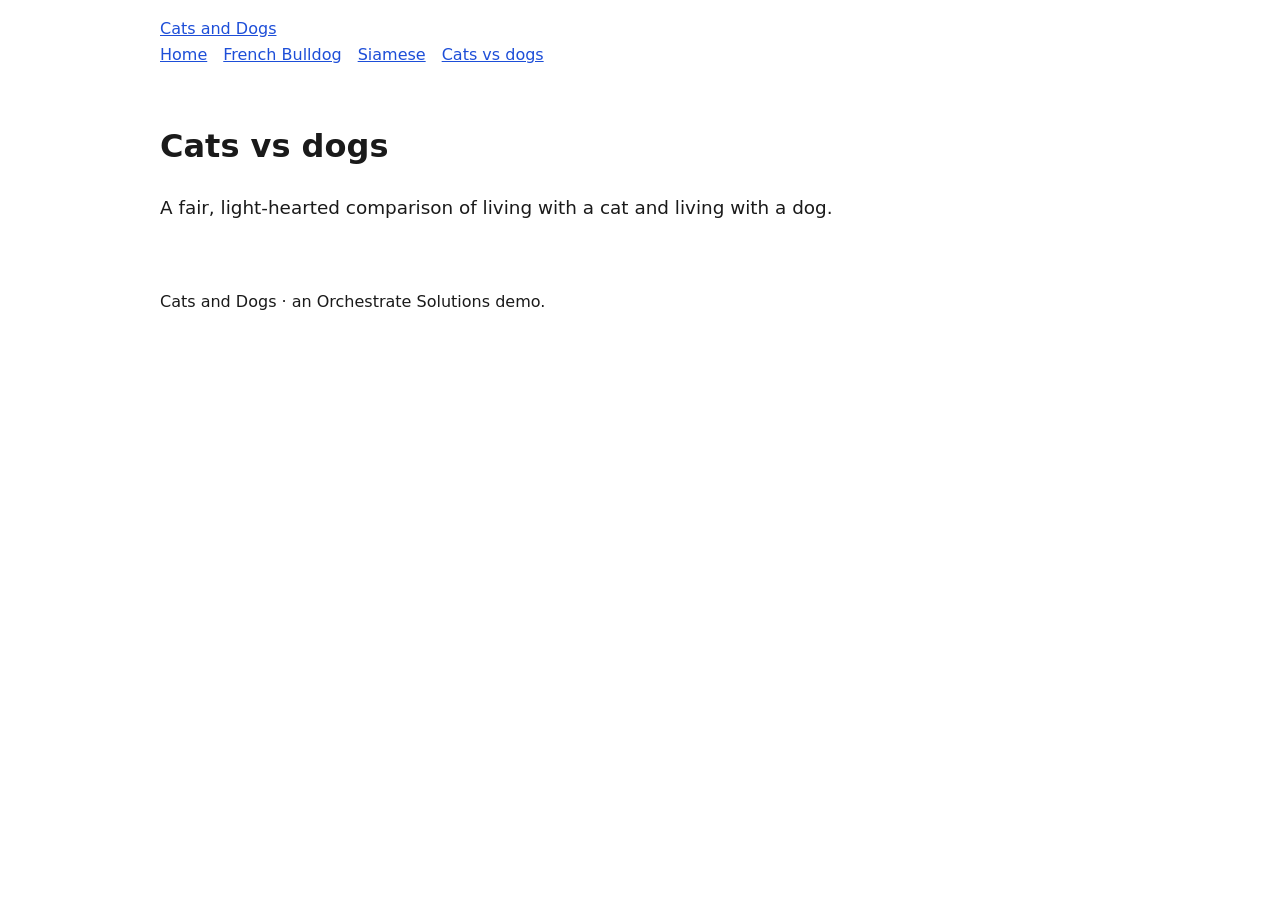
==== pages/cats-vs-dogs.html @ e1aaaa63 "Scaffold: pages, styles and scripts" ====
<!doctype html>
<html lang="en">
<head>
<meta charset="utf-8">
<meta name="viewport" content="width=device-width, initial-scale=1">
<title>Cats vs dogs | Cats and Dogs</title>
<meta name="description" content="A fair, light-hearted comparison of living with a cat and living with a dog.">
<link rel="stylesheet" href="../css/tokens.css">
<link rel="stylesheet" href="../css/layout.css">
<link rel="stylesheet" href="../css/site.css">
<script src="../js/nav.js" defer></script>
<script src="../js/app.js" defer></script>
</head>
<body>
<a class="skip-link" href="#main">Skip to content</a>
<header class="site-header">
<a class="brand" href="../index.html">Cats and Dogs</a>
<nav aria-label="Main"><ul><li><a href="../index.html">Home</a></li><li><a href="../pages/french-bulldog.html">French Bulldog</a></li><li><a href="../pages/siamese.html">Siamese</a></li><li><a href="../pages/cats-vs-dogs.html">Cats vs dogs</a></li></ul></nav>
</header>
<main id="main">
<h1>Cats vs dogs</h1>
<p class="lead">A fair, light-hearted comparison of living with a cat and living with a dog.</p>
<!-- TODO(build.fullstack): page content -->
</main>
<footer class="site-footer"><p>Cats and Dogs &middot; an Orchestrate Solutions demo.</p></footer>
</body>
</html>
---- css/tokens.css ----
/* Design tokens: owned by the Designer */
:root {
  --color-bg: #ffffff;
  --color-text: #1a1a1a;
  --color-accent: #1d4ed8;
  --font-body: system-ui, -apple-system, "Segoe UI", sans-serif;
  --space: 1rem;
}
---- css/layout.css ----
/* Layout, header, nav, footer: owned by UI/UX */
body { margin: 0; }
.site-header, main, .site-footer { max-width: 60rem; margin: 0 auto; padding: var(--space); }
.site-header nav ul { display: flex; flex-wrap: wrap; gap: var(--space); list-style: none; padding: 0; margin: 0; }
---- css/site.css ----
/* Base styles: owned by the Lead Developer */
body { font-family: var(--font-body); color: var(--color-text); background: var(--color-bg); line-height: 1.6; }
a { color: var(--color-accent); }
a:focus-visible { outline: 3px solid var(--color-accent); outline-offset: 2px; }
.skip-link { position: absolute; left: -999px; }
.skip-link:focus { left: var(--space); top: var(--space); background: var(--color-bg); padding: .5rem; }
.lead { font-size: 1.15rem; }
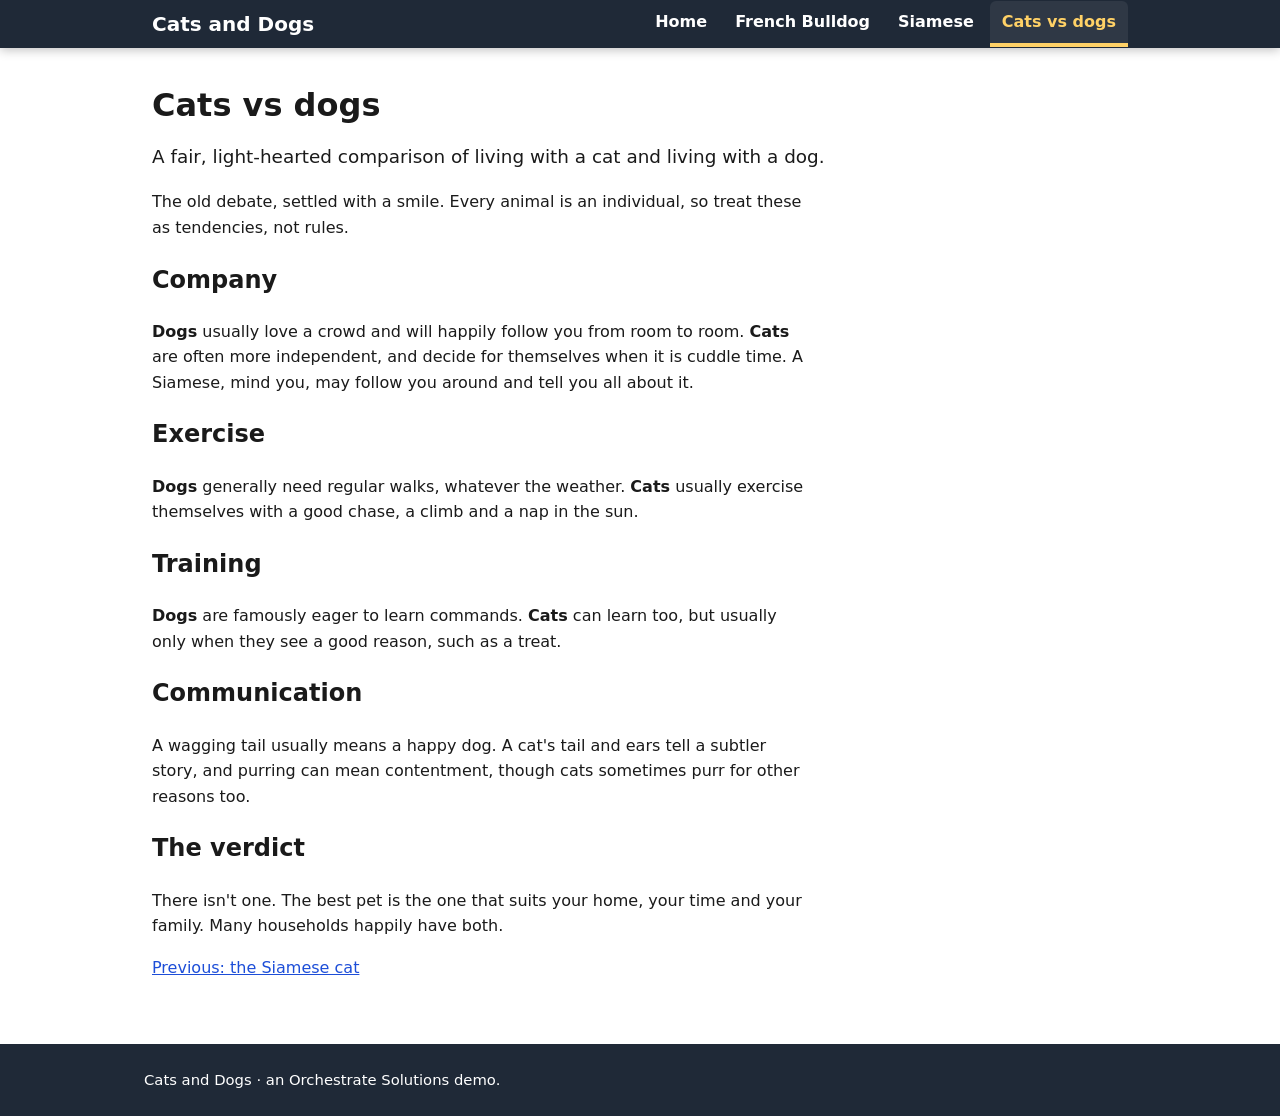
==== commit 147b4494: "Write home, French Bulldog, Siamese and cats vs dogs content" ====
--- a/pages/cats-vs-dogs.html
+++ b/pages/cats-vs-dogs.html
@@ -20,7 +20,18 @@
 <main id="main">
 <h1>Cats vs dogs</h1>
 <p class="lead">A fair, light-hearted comparison of living with a cat and living with a dog.</p>
-<!-- TODO(build.fullstack): page content -->
+<p>The old debate, settled with a smile. Every animal is an individual, so treat these as tendencies, not rules.</p>
+<section><h2>Company</h2>
+<p><strong>Dogs</strong> usually love a crowd and will happily follow you from room to room. <strong>Cats</strong> are often more independent, and decide for themselves when it is cuddle time. A Siamese, mind you, may follow you around and tell you all about it.</p></section>
+<section><h2>Exercise</h2>
+<p><strong>Dogs</strong> generally need regular walks, whatever the weather. <strong>Cats</strong> usually exercise themselves with a good chase, a climb and a nap in the sun.</p></section>
+<section><h2>Training</h2>
+<p><strong>Dogs</strong> are famously eager to learn commands. <strong>Cats</strong> can learn too, but usually only when they see a good reason, such as a treat.</p></section>
+<section><h2>Communication</h2>
+<p>A wagging tail usually means a happy dog. A cat's tail and ears tell a subtler story, and purring can mean contentment, though cats sometimes purr for other reasons too.</p></section>
+<section><h2>The verdict</h2>
+<p>There isn't one. The best pet is the one that suits your home, your time and your family. Many households happily have both.</p></section>
+<p><a href="siamese.html">Previous: the Siamese cat</a></p>
 </main>
 <footer class="site-footer"><p>Cats and Dogs &middot; an Orchestrate Solutions demo.</p></footer>
 </body>
--- a/css/layout.css
+++ b/css/layout.css
@@ -1,4 +1,48 @@
-/* Layout, header, nav, footer: owned by UI/UX */
-body { margin: 0; }
-.site-header, main, .site-footer { max-width: 60rem; margin: 0 auto; padding: var(--space); }
-.site-header nav ul { display: flex; flex-wrap: wrap; gap: var(--space); list-style: none; padding: 0; margin: 0; }
+/* Layout, header, nav, footer: owned by UI/UX. Mobile first.
+   Colours come from the designer's tokens; fallbacks keep it readable until they land. */
+*, *::before, *::after { box-sizing: border-box; }
+html { -webkit-text-size-adjust: 100%; }
+body { margin: 0; min-height: 100vh; display: flex; flex-direction: column; }
+img, svg { max-width: 100%; height: auto; }
+main { flex: 1 0 auto; width: 100%; max-width: var(--content-width, 64rem); margin: 0 auto; padding: var(--space-5, 1.5rem) var(--space, 1rem) var(--space-6, 3rem); }
+main p, main li { max-width: var(--measure, 65ch); }
+
+/* Header */
+.site-header { position: sticky; top: 0; z-index: 10; background: var(--color-deep, #1f2937); color: var(--color-on-deep, #fff); box-shadow: 0 2px 10px rgba(0,0,0,.25); }
+.brand { display: inline-flex; align-items: center; gap: .75rem; min-height: 44px; padding: .5rem var(--space, 1rem); font-size: 1.25rem; font-weight: 700; color: inherit; text-decoration: none; }
+.brand img { display: block; flex: none; }
+.site-header a:focus-visible, .nav-toggle:focus-visible { outline: 3px solid var(--color-focus, #ffd166); outline-offset: 2px; }
+.site-header nav { border-top: 1px solid rgba(255,255,255,.2); }
+.site-header nav ul { list-style: none; margin: 0; padding: 0; }
+.site-header nav a { display: flex; align-items: center; min-height: 48px; padding: .5rem var(--space, 1rem); color: inherit; text-decoration: none; font-weight: 600; border-left: 4px solid transparent; }
+.site-header nav a:hover { background: rgba(255,255,255,.1); }
+.site-header nav a[aria-current="page"] { color: var(--color-gold, #ffd166); border-left-color: var(--color-gold, #ffd166); background: rgba(255,255,255,.07); }
+
+/* Menu button (nav.js adds it) */
+.nav-toggle { display: none; align-items: center; gap: .5rem; min-height: 44px; padding: .5rem 1rem; font: inherit; font-weight: 600; color: inherit; background: transparent; border: 2px solid currentColor; border-radius: 6px; cursor: pointer; }
+.nav-toggle .bars { width: 18px; height: 12px; background: linear-gradient(currentColor 0 0) 0 0/100% 2px no-repeat, linear-gradient(currentColor 0 0) 0 50%/100% 2px no-repeat, linear-gradient(currentColor 0 0) 0 100%/100% 2px no-repeat; }
+.js .nav-toggle { display: inline-flex; }
+.js .site-header { display: flex; flex-wrap: wrap; align-items: center; justify-content: space-between; padding-right: var(--space, 1rem); }
+.js .site-header nav { flex-basis: 100%; margin-right: calc(-1 * var(--space, 1rem)); }
+.js .site-header nav[data-collapsed="true"] { display: none; }
+
+/* Footer */
+.site-footer { background: var(--color-deep, #1f2937); color: var(--color-on-deep, #fff); font-size: .925rem; }
+.site-footer p { max-width: var(--content-width, 64rem); margin: 0 auto; padding: 1.5rem var(--space, 1rem); }
+.site-footer a { color: var(--color-primary-light, #cbd5e1); }
+
+main h1 { line-height: 1.1; margin: 1rem 0 .75rem; }
+main a:focus-visible { outline: 3px solid var(--color-accent); outline-offset: 3px; border-radius: 2px; }
+
+@media (min-width: 48rem) {
+  .site-header, .js .site-header { display: flex; flex-wrap: nowrap; align-items: center; justify-content: space-between; padding: 0 max(1.5rem, calc((100vw - var(--content-width, 64rem)) / 2 + 1.5rem)); }
+  .brand { padding-left: 0; }
+  .site-header nav, .js .site-header nav { border-top: 0; flex-basis: auto; margin: 0; }
+  .site-header nav ul { display: flex; gap: .25rem; }
+  .site-header nav a { min-height: 44px; padding: .5rem .75rem; border-left: 0; border-bottom: 4px solid transparent; border-radius: 6px 6px 0 0; }
+  .site-header nav a[aria-current="page"] { border-bottom-color: var(--color-gold, #ffd166); }
+  .js .nav-toggle { display: none; }
+  .js .site-header nav[data-collapsed="true"] { display: block; }
+  main { padding-left: 1.5rem; padding-right: 1.5rem; }
+}
+@media (prefers-reduced-motion: no-preference) { html { scroll-behavior: smooth; } }
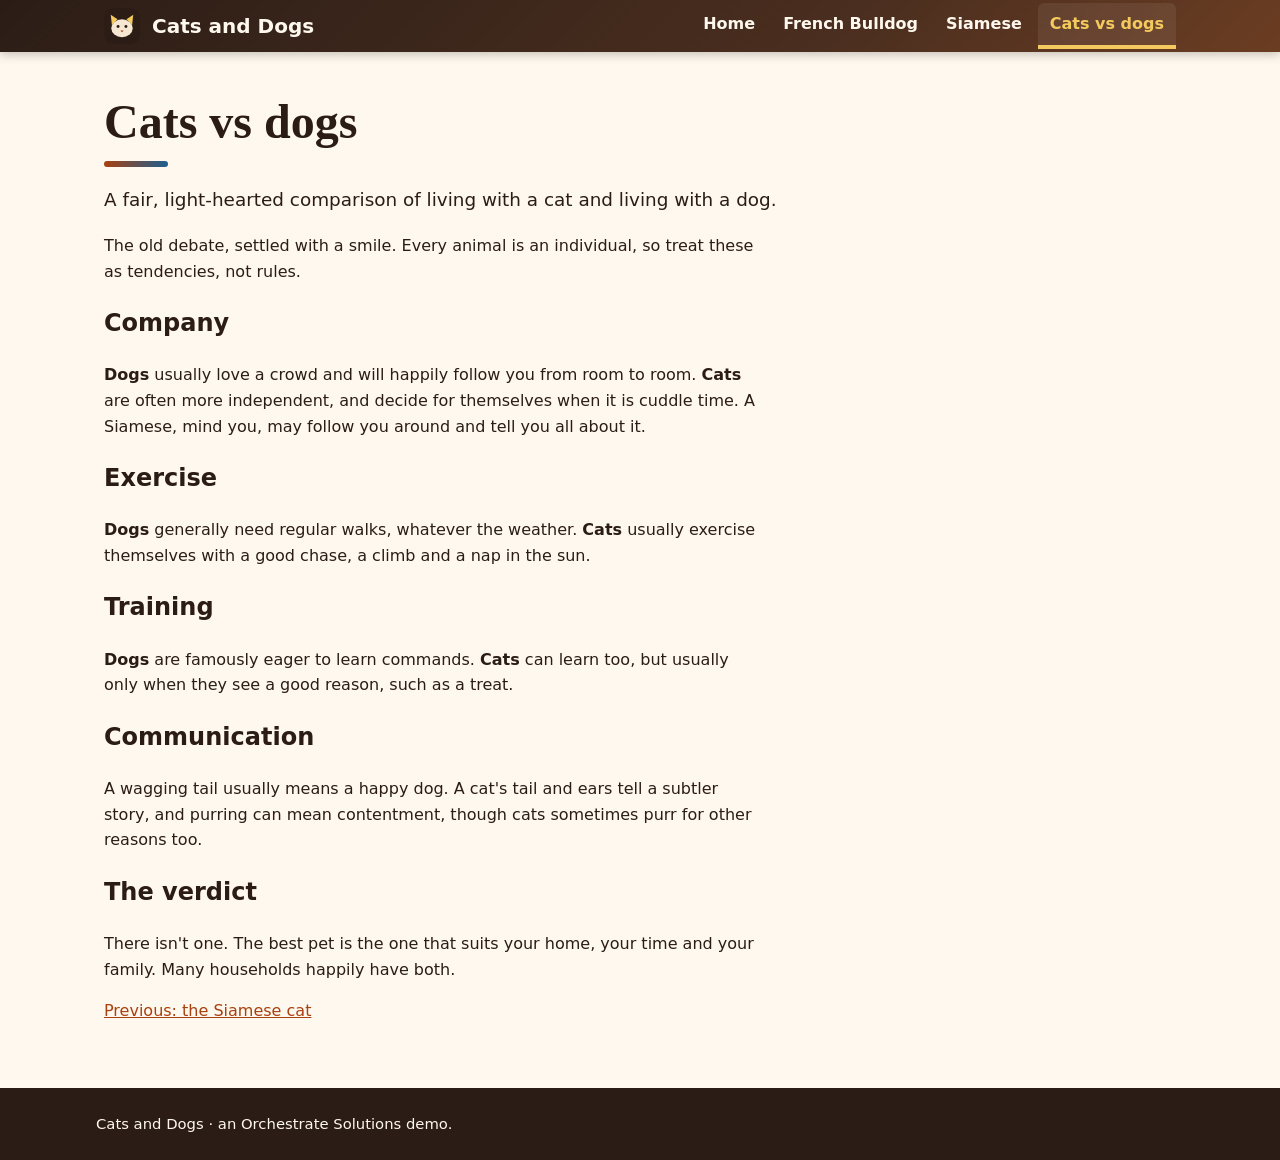
==== commit 61f97b6a: "Use Warm Hearth tokens in the shell: logo, gradient header, title rule" ====
--- a/pages/cats-vs-dogs.html
+++ b/pages/cats-vs-dogs.html
@@ -14,7 +14,7 @@
 <body>
 <a class="skip-link" href="#main">Skip to content</a>
 <header class="site-header">
-<a class="brand" href="../index.html">Cats and Dogs</a>
+<a class="brand" href="../index.html"><img src="../assets/logo.svg" alt="" width="36" height="36"><span>Cats and Dogs</span></a>
 <nav aria-label="Main"><ul><li><a href="../index.html">Home</a></li><li><a href="../pages/french-bulldog.html">French Bulldog</a></li><li><a href="../pages/siamese.html">Siamese</a></li><li><a href="../pages/cats-vs-dogs.html">Cats vs dogs</a></li></ul></nav>
 </header>
 <main id="main">
--- a/css/tokens.css
+++ b/css/tokens.css
@@ -1,8 +1,72 @@
-/* Design tokens: owned by the Designer */
+/* Design tokens for Cats and Dogs ("Warm Hearth").
+   Palette: cream paper, cocoa ink, marmalade for action, Siamese-eye blue for
+   highlights, honey gold for focus and sparks.
+   Every text/background pair below meets WCAG AA (4.5:1) or better. */
 :root {
-  --color-bg: #ffffff;
-  --color-text: #1a1a1a;
-  --color-accent: #1d4ed8;
-  --font-body: system-ui, -apple-system, "Segoe UI", sans-serif;
-  --space: 1rem;
+  /* Colour: surfaces */
+  --color-paper: #fff8ee;        /* page background */
+  --color-mist: #f6e7d2;         /* cards, alternate bands (fawn) */
+  --color-deep: #2b1d16;         /* dark bands, hero, footer */
+  /* Colour: text */
+  --color-ink: #2b1d16;          /* body text on paper 15.4:1 */
+  --color-ink-soft: #6b5646;     /* secondary text on paper 6.5:1, on mist 5.7:1 */
+  --color-on-deep: #fff8ee;      /* text on deep 15.4:1 */
+  /* Colour: accents */
+  --color-primary: #a8400f;      /* links, buttons on paper 5.9:1; white on it 6.2:1 */
+  --color-highlight: #1d5f8f;    /* dates, eyebrows on paper 6.5:1, on mist 5.6:1 */
+  --color-primary-light: #ffb27a; /* links on deep 9.2:1 */
+  --color-highlight-light: #8cc8f0; /* highlights on deep 9.0:1 */
+  --color-gold: #f4c95d;         /* sparks, focus ring on deep 10.4:1 */
+  --color-focus: #f4c95d;
+  --color-line: #e6d3b8;         /* borders and rules */
+
+  /* Gradients for hero and bands */
+  --gradient-deep: linear-gradient(135deg, #2b1d16 0%, #4a2e1f 65%, #6b3d22 100%);
+  --gradient-spark: linear-gradient(90deg, #a8400f, #1d5f8f);
+
+  /* Type: system fonts only */
+  --font-body: system-ui, -apple-system, "Segoe UI", Roboto, "Helvetica Neue", Arial, sans-serif;
+  --font-display: "Iowan Old Style", "Palatino Linotype", Palatino, Georgia, serif;
+  --font-mono: ui-monospace, "SFMono-Regular", Menlo, Consolas, monospace;
+  --weight-display: 700;
+
+  /* Type scale (1.333 ratio, fluid at the top end) */
+  --text-xs: 0.8rem;
+  --text-sm: 0.925rem;
+  --text-base: 1.125rem;
+  --text-lg: 1.375rem;
+  --text-xl: clamp(1.6rem, 1.3rem + 1vw, 1.95rem);
+  --text-2xl: clamp(2.1rem, 1.6rem + 2vw, 3rem);
+  --text-3xl: clamp(2.8rem, 1.8rem + 4.5vw, 5rem);
+  --leading-tight: 1.1;
+  --leading-body: 1.65;
+  --measure: 65ch;
+
+  /* Spacing */
+  --space-1: 0.25rem;
+  --space-2: 0.5rem;
+  --space-3: 0.75rem;
+  --space-4: 1rem;
+  --space-5: 1.75rem;
+  --space-6: 3rem;
+  --space-7: 5rem;
+
+  /* Shape */
+  --radius-sm: 6px;
+  --radius-md: 14px;
+  --radius-lg: 24px;
+  --shadow-card: 0 1px 2px rgba(43, 29, 22, 0.08), 0 8px 24px rgba(43, 29, 22, 0.1);
+  --content-width: 70rem;
+
+  /* Aliases kept so existing stylesheets keep working */
+  --color-navy: var(--color-deep);
+  --color-on-navy: var(--color-on-deep);
+  --color-teal: var(--color-primary);
+  --color-amber: var(--color-highlight);
+  --color-teal-light: var(--color-primary-light);
+  --color-amber-light: var(--color-highlight-light);
+  --color-bg: var(--color-paper);
+  --color-text: var(--color-ink);
+  --color-accent: var(--color-primary);
+  --space: var(--space-4);
 }
--- a/css/layout.css
+++ b/css/layout.css
@@ -8,7 +8,7 @@
 main p, main li { max-width: var(--measure, 65ch); }
 
 /* Header */
-.site-header { position: sticky; top: 0; z-index: 10; background: var(--color-deep, #1f2937); color: var(--color-on-deep, #fff); box-shadow: 0 2px 10px rgba(0,0,0,.25); }
+.site-header { position: sticky; top: 0; z-index: 10; background: var(--gradient-deep, #1f2937); color: var(--color-on-deep, #fff); box-shadow: 0 2px 10px rgba(0,0,0,.25); }
 .brand { display: inline-flex; align-items: center; gap: .75rem; min-height: 44px; padding: .5rem var(--space, 1rem); font-size: 1.25rem; font-weight: 700; color: inherit; text-decoration: none; }
 .brand img { display: block; flex: none; }
 .site-header a:focus-visible, .nav-toggle:focus-visible { outline: 3px solid var(--color-focus, #ffd166); outline-offset: 2px; }
@@ -31,7 +31,8 @@
 .site-footer p { max-width: var(--content-width, 64rem); margin: 0 auto; padding: 1.5rem var(--space, 1rem); }
 .site-footer a { color: var(--color-primary-light, #cbd5e1); }
 
-main h1 { line-height: 1.1; margin: 1rem 0 .75rem; }
+main h1 { font-family: var(--font-display); font-size: var(--text-2xl, 2rem); line-height: var(--leading-tight, 1.1); margin: 1rem 0 .75rem; }
+main h1::after { content: ""; display: block; width: 4rem; height: 6px; margin-top: .75rem; background: var(--gradient-spark, currentColor); border-radius: 3px; }
 main a:focus-visible { outline: 3px solid var(--color-accent); outline-offset: 3px; border-radius: 2px; }
 
 @media (min-width: 48rem) {
